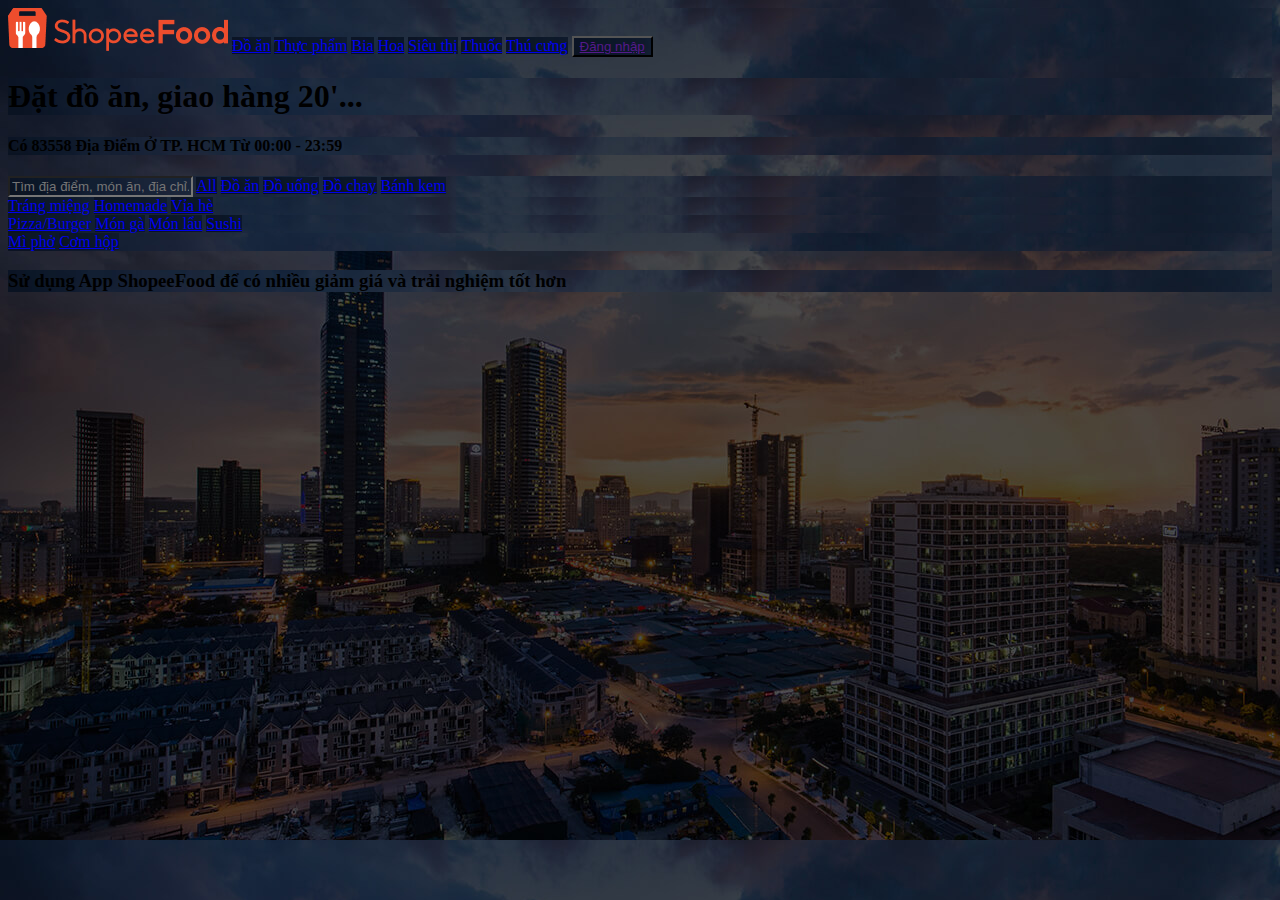
==== index.html @ db43ad0f "header done" ====
<!DOCTYPE html>
<html lang="en">
  <head>
    <meta charset="UTF-8" />
    <meta name="viewport" content="width=device-width, initial-scale=1.0" />
    <link rel="stylesheet" href="style.css" />
    <title>shopeefood</title>
  </head>
  <body>
    <div class="header">
      <img src="./img/shopeefoodvn.png" alt="" />
      <a href="https://shopeefood.vn/">Đồ ăn</a>
      <a href="https://shopeefood.vn/ho-chi-minh/fresh">Thực phẩm</a>
      <a href="https://shopeefood.vn/ho-chi-minh/fresh">Bia</a>
      <a href="https://shopeefood.vn/ho-chi-minh/flowers">Hoa</a>
      <a href="https://shopeefood.vn/ho-chi-minh/fmcg">Siêu thị</a>
      <a href="https://shopeefood.vn/ho-chi-minh/medicine">Thuốc</a>
      <a href="https://shopeefood.vn/ho-chi-minh/pets">Thú cưng</a>
      <button><a href="">Đăng nhập</a></button>
    </div>
    <h1>Đặt đồ ăn, giao hàng 20'...</h1>
    <h4>Có 83558 Địa Điểm Ở TP. HCM Từ 00:00 - 23:59</h4>
    <div class="search">
      <input type="text" placeholder="Tìm địa điểm, món ăn, địa chỉ..." />
      <a
        href="https://shopeefood.vn/ho-chi-minh/danh-sach-dia-diem-giao-tan-noi"
        >All</a
      >
      <a
        href="https://shopeefood.vn/ho-chi-minh/danh-sach-dia-diem-phuc-vu-food-giao-tan-noi"
        >Đồ ăn</a
      >
      <a
        href="https://shopeefood.vn/ho-chi-minh/danh-sach-dia-diem-phuc-vu-drink-giao-tan-noi"
        >Đồ uống</a
      >
      <a
        href="https://shopeefood.vn/ho-chi-minh/danh-sach-dia-diem-phuc-vu-vegetarian-giao-tan-noi"
        >Đồ chay</a
      >
      <a
        href="https://shopeefood.vn/ho-chi-minh/danh-sach-dia-diem-phuc-vu-cake-pastry-giao-tan-noi"
        >Bánh kem</a
      >
      <div>
        <a
          href="https://shopeefood.vn/ho-chi-minh/danh-sach-dia-diem-phuc-vu-desserts-giao-tan-noi"
          >Tráng miệng</a
        >
        <a
          href="https://shopeefood.vn/ho-chi-minh/danh-sach-dia-diem-phuc-vu-home-made-giao-tan-noi"
          >Homemade</a
        >
        <a
          href="https://shopeefood.vn/ho-chi-minh/danh-sach-dia-diem-phuc-vu-streetfood-giao-tan-noi"
          >Vỉa hè</a
        >
        <div>
          <a
            href="https://shopeefood.vn/ho-chi-minh/danh-sach-dia-diem-phuc-vu-pizza-pasta-burger-giao-tan-noi"
            >Pizza/Burger</a
          >
          <a
            href="https://shopeefood.vn/ho-chi-minh/danh-sach-dia-diem-phuc-vu-chicken-giao-tan-noi"
            >Món gà</a
          >
          <a
            href="https://shopeefood.vn/ho-chi-minh/danh-sach-dia-diem-phuc-vu-hotpot-giao-tan-noi"
            >Món lẩu</a
          >
          <a
            href="https://shopeefood.vn/ho-chi-minh/danh-sach-dia-diem-phuc-vu-sushi-giao-tan-noi"
            >Sushi</a
          >
        </div>
        <a
          href="https://shopeefood.vn/ho-chi-minh/danh-sach-dia-diem-phuc-vu-sushi-giao-tan-noi"
          >Mì phở</a
        >
        <a
          href="https://shopeefood.vn/ho-chi-minh/danh-sach-dia-diem-phuc-vu-rice-giao-tan-noi"
          >Cơm hộp</a
        >
      </div>
    </div>
    <h3>Sử dụng App ShopeeFood để có nhiều giảm giá và trải nghiệm tốt hơn</h3>
  </body>
</html>
---- style.css ----
*{
background-image: url(./img/main-banner.jpg);
}
.hearder{
    display: flex;
}
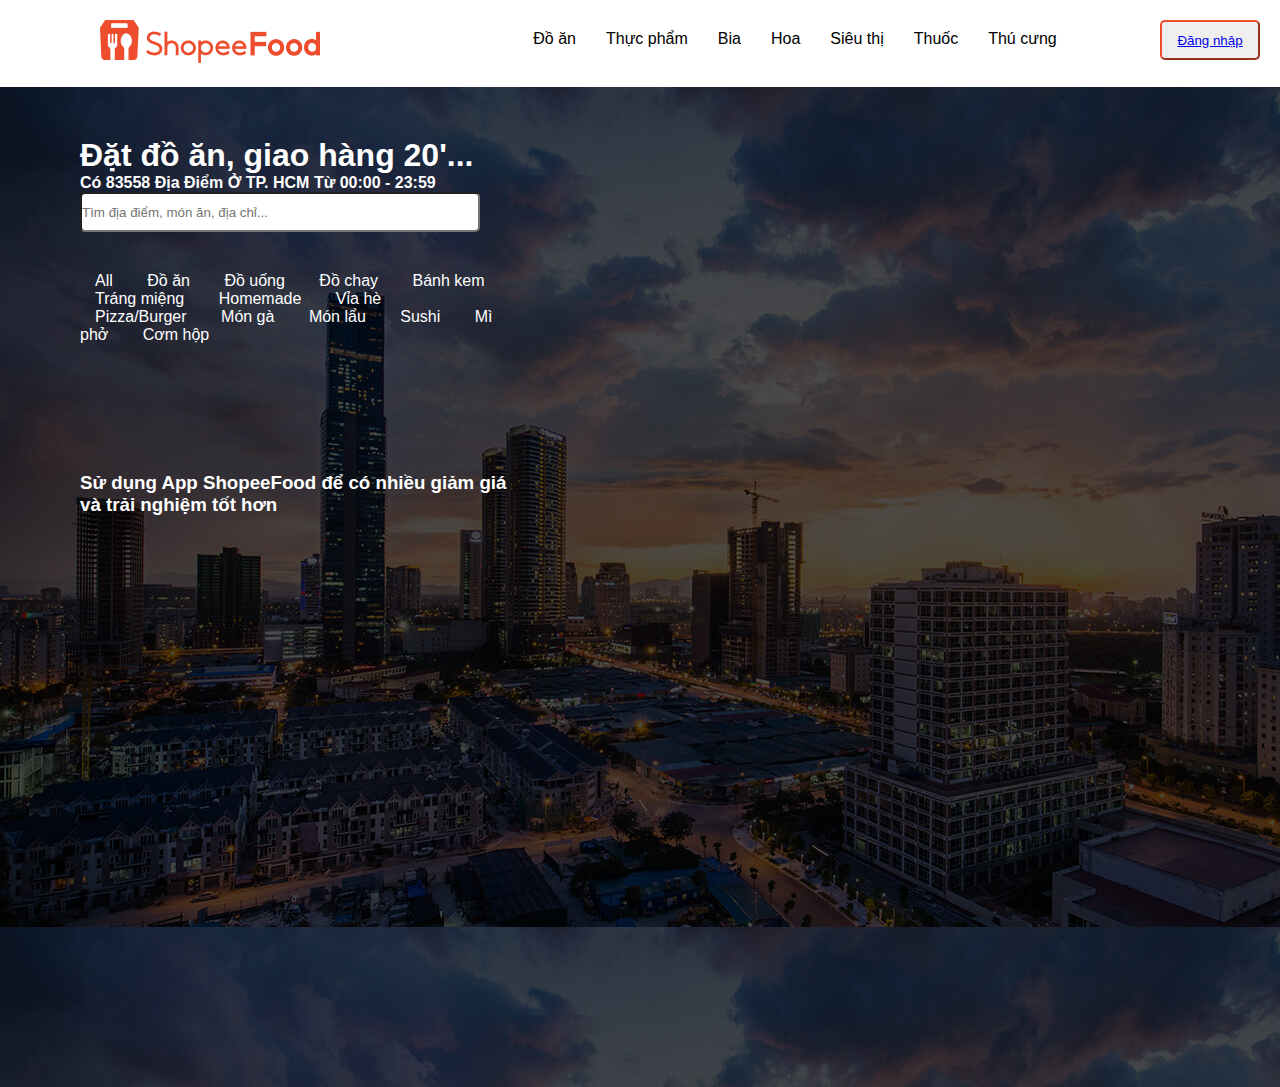
==== commit 04344765: "new code" ====
--- a/index.html
+++ b/index.html
@@ -8,21 +8,36 @@
   </head>
   <body>
     <div class="header">
-      <img src="./img/shopeefoodvn.png" alt="" />
-      <a href="https://shopeefood.vn/">Đồ ăn</a>
-      <a href="https://shopeefood.vn/ho-chi-minh/fresh">Thực phẩm</a>
-      <a href="https://shopeefood.vn/ho-chi-minh/fresh">Bia</a>
-      <a href="https://shopeefood.vn/ho-chi-minh/flowers">Hoa</a>
-      <a href="https://shopeefood.vn/ho-chi-minh/fmcg">Siêu thị</a>
-      <a href="https://shopeefood.vn/ho-chi-minh/medicine">Thuốc</a>
-      <a href="https://shopeefood.vn/ho-chi-minh/pets">Thú cưng</a>
-      <button><a href="">Đăng nhập</a></button>
+      <div class="logo">
+        <img src="./img/shopeefoodvn.png" alt="" />
+      </div>
+      <ul>
+        <li><a href="https://shopeefood.vn/">Đồ ăn</a></li>
+        <li><a href="https://shopeefood.vn/ho-chi-minh/fresh">Thực phẩm</a></li>
+        <li><a href="https://shopeefood.vn/ho-chi-minh/fresh">Bia</a></li>
+        <li><a href="https://shopeefood.vn/ho-chi-minh/flowers">Hoa</a></li>
+        <li><a href="https://shopeefood.vn/ho-chi-minh/fmcg">Siêu thị</a></li>
+        <li><a href="https://shopeefood.vn/ho-chi-minh/medicine">Thuốc</a></li>
+        <li><a href="https://shopeefood.vn/ho-chi-minh/pets">Thú cưng</a></li>
+      </ul>
+      <div class="login">
+        <button><a href="./login.html">Đăng nhập</a></button>
+      </div>
     </div>
-    <h1>Đặt đồ ăn, giao hàng 20'...</h1>
-    <h4>Có 83558 Địa Điểm Ở TP. HCM Từ 00:00 - 23:59</h4>
-    <div class="search">
-      <input type="text" placeholder="Tìm địa điểm, món ăn, địa chỉ..." />
-      <a
+
+    <div
+      class="main-content"
+      style="display: flex; justify-content: space-between"
+    >
+      <div class="search">
+        <div class="ad">
+          <h1>Đặt đồ ăn, giao hàng 20'...</h1>
+          <h4>Có 83558 Địa Điểm Ở TP. HCM Từ 00:00 - 23:59</h4>
+
+          <input type="text" placeholder="Tìm địa điểm, món ăn, địa chỉ..." />
+        </div>
+       <div class="category">
+        <a
         href="https://shopeefood.vn/ho-chi-minh/danh-sach-dia-diem-giao-tan-noi"
         >All</a
       >
@@ -42,47 +57,54 @@
         href="https://shopeefood.vn/ho-chi-minh/danh-sach-dia-diem-phuc-vu-cake-pastry-giao-tan-noi"
         >Bánh kem</a
       >
-      <div>
-        <a
-          href="https://shopeefood.vn/ho-chi-minh/danh-sach-dia-diem-phuc-vu-desserts-giao-tan-noi"
-          >Tráng miệng</a
-        >
-        <a
-          href="https://shopeefood.vn/ho-chi-minh/danh-sach-dia-diem-phuc-vu-home-made-giao-tan-noi"
-          >Homemade</a
-        >
-        <a
-          href="https://shopeefood.vn/ho-chi-minh/danh-sach-dia-diem-phuc-vu-streetfood-giao-tan-noi"
-          >Vỉa hè</a
-        >
-        <div>
-          <a
-            href="https://shopeefood.vn/ho-chi-minh/danh-sach-dia-diem-phuc-vu-pizza-pasta-burger-giao-tan-noi"
-            >Pizza/Burger</a
-          >
-          <a
-            href="https://shopeefood.vn/ho-chi-minh/danh-sach-dia-diem-phuc-vu-chicken-giao-tan-noi"
-            >Món gà</a
-          >
-          <a
-            href="https://shopeefood.vn/ho-chi-minh/danh-sach-dia-diem-phuc-vu-hotpot-giao-tan-noi"
-            >Món lẩu</a
-          >
-          <a
-            href="https://shopeefood.vn/ho-chi-minh/danh-sach-dia-diem-phuc-vu-sushi-giao-tan-noi"
-            >Sushi</a
-          >
-        </div>
-        <a
-          href="https://shopeefood.vn/ho-chi-minh/danh-sach-dia-diem-phuc-vu-sushi-giao-tan-noi"
-          >Mì phở</a
-        >
-        <a
-          href="https://shopeefood.vn/ho-chi-minh/danh-sach-dia-diem-phuc-vu-rice-giao-tan-noi"
-          >Cơm hộp</a
-        >
+
+      <a
+        href="https://shopeefood.vn/ho-chi-minh/danh-sach-dia-diem-phuc-vu-desserts-giao-tan-noi"
+        >Tráng miệng</a
+      >
+      <a
+        href="https://shopeefood.vn/ho-chi-minh/danh-sach-dia-diem-phuc-vu-home-made-giao-tan-noi"
+        >Homemade</a
+      >
+      <a
+        href="https://shopeefood.vn/ho-chi-minh/danh-sach-dia-diem-phuc-vu-streetfood-giao-tan-noi"
+        >Vỉa hè</a
+      >
+
+      <a
+        href="https://shopeefood.vn/ho-chi-minh/danh-sach-dia-diem-phuc-vu-pizza-pasta-burger-giao-tan-noi"
+        >Pizza/Burger</a
+      >
+      <a
+        href="https://shopeefood.vn/ho-chi-minh/danh-sach-dia-diem-phuc-vu-chicken-giao-tan-noi"
+        >Món gà</a
+      >
+      <a
+        href="https://shopeefood.vn/ho-chi-minh/danh-sach-dia-diem-phuc-vu-hotpot-giao-tan-noi"
+        >Món lẩu</a
+      >
+      <a
+        href="https://shopeefood.vn/ho-chi-minh/danh-sach-dia-diem-phuc-vu-sushi-giao-tan-noi"
+        >Sushi</a
+      >
+
+      <a
+        href="https://shopeefood.vn/ho-chi-minh/danh-sach-dia-diem-phuc-vu-sushi-giao-tan-noi"
+        >Mì phở</a
+      >
+      <a
+        href="https://shopeefood.vn/ho-chi-minh/danh-sach-dia-diem-phuc-vu-rice-giao-tan-noi"
+        >Cơm hộp</a
+      >
+       </div>
+        <h3>
+          Sử dụng App ShopeeFood để có nhiều giảm giá và trải nghiệm tốt hơn
+        </h3>
+      </div>
+      <div class="list-food">
+        
       </div>
     </div>
-    <h3>Sử dụng App ShopeeFood để có nhiều giảm giá và trải nghiệm tốt hơn</h3>
+    <script src="./index.js"></script>
   </body>
 </html>
--- a/style.css
+++ b/style.css
@@ -1,6 +1,81 @@
-*{
-background-image: url(./img/main-banner.jpg);
+* {
+  margin: 0;
+  padding: 0;
+  font-family: sans-serif;
+  box-sizing: border-box;
 }
-.hearder{
-    display: flex;
-}+.logo {
+  margin: 20px 100px;
+}
+.header {
+  background-color: #fff;
+  justify-content: space-between;
+  display: flex;
+}
+.header ul {
+  display: flex;
+  margin: 20px 0px;
+}
+.header ul li {
+  list-style: none;
+  margin-left: 30px;
+  margin-top: 10px;
+}
+.header ul li :hover {
+  color: #ee4d2d;
+  box-shadow: #ee4d2d;
+}
+.header ul li a {
+  text-decoration: none;
+  color: black;
+}
+.login button {
+  margin: 20px;
+  list-style: none;
+  color: #ee4d2d;
+  border-color: #ee4d2d;
+  width: 100px;
+  height: 40px;
+  border-radius: 5px;
+}
+.main-content {
+  background-image: url(./img/main-banner.jpg);
+}
+.search {
+  height: 100vh;
+  width: 500px;
+  margin: 50px 80px;
+}
+.search a {
+  text-decoration: none;
+  
+  border-radius: 5px;
+  padding: 7px 15px;
+  color: #fff; 
+  height: 40px;
+  width: 40px;
+
+}
+.search h3 {
+  color: #fff;
+}
+.ad input {
+  width: 400px;
+  height: 40px;
+  border-radius: 5px;
+}
+.ad {
+  color: #fff;
+}
+.category{
+gap: 10px;
+margin-top: 40px;
+height: 200px;
+width: 100%;
+
+}
+.list-food {
+  color: white;
+  width: 800px;
+
+}
